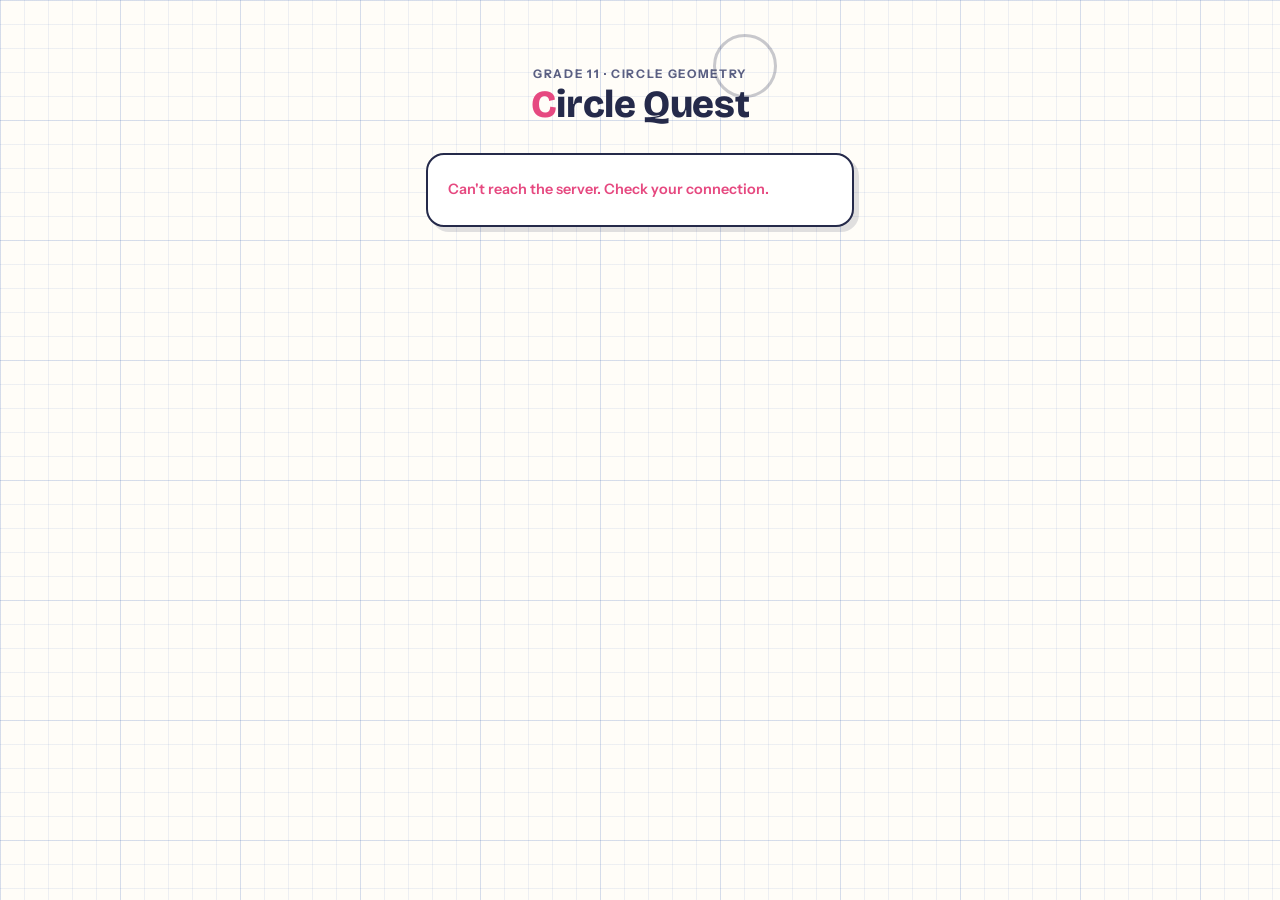
==== index.html @ b1f613fe "Circle Quest — Grade 11 circle-geometry game Static ES-module site (learner game + admin dashboard) " ====
<!DOCTYPE html>
<html lang="en">
<head>
<meta charset="UTF-8">
<meta name="viewport" content="width=device-width, initial-scale=1.0, viewport-fit=cover">
<meta name="theme-color" content="#fffdf8">
<title>Circle Quest · Grade 11 Circle Geometry</title>
<meta name="description" content="Circle Quest — a gamified Grade 11 circle-geometry course. Discover each theorem, then earn XP and badges and climb the leaderboard. English &amp; Afrikaans.">
<meta property="og:title" content="Circle Quest · Grade 11 Circle Geometry">
<meta property="og:description" content="Discover circle-geometry theorems, earn XP and badges, climb the leaderboard.">
<meta property="og:type" content="website">
<link rel="preconnect" href="https://fonts.googleapis.com">
<link rel="preconnect" href="https://fonts.gstatic.com" crossorigin>
<link href="https://fonts.googleapis.com/css2?family=Bricolage+Grotesque:opsz,wght@12..96,500;12..96,700;12..96,800&family=Instrument+Sans:ital,wght@0,400;0,500;0,600;0,700;1,400&display=swap" rel="stylesheet">
<link rel="stylesheet" href="css/styles.css">
</head>
<body>
  <div id="app"><main class="view"><p class="muted center" style="padding:40px">Loading…</p></main></div>
  <script type="module" src="js/app.js"></script>
</body>
</html>
---- css/styles.css ----
/* ============================================================
   Circle Quest — shared styles. Same family as the tan-chord page:
   cream grid paper, Bricolage headings, Instrument Sans body,
   five accents, thick ink borders, hard offset shadows. Phone-first.
   ============================================================ */
:root{
  --ink:#252a4a; --ink-soft:#5a5f82;
  --papier:#fffdf8; --kaart:#ffffff;
  --grid:rgba(86,120,190,.10); --grid2:rgba(86,120,190,.16);
  --s1:#e64980; --s2:#f76707; --s3:#0ea271; --s4:#4263eb; --s5:#9c36b5;
  --accent:#4263eb;
  --radius:18px;
  --shadow:5px 5px 0 rgba(37,42,74,.14);
  --shadow-sm:3px 3px 0 rgba(37,42,74,.16);
}
*{box-sizing:border-box; margin:0; padding:0;}
html{scroll-behavior:smooth;}
@media (prefers-reduced-motion: reduce){ *{transition:none!important; animation:none!important;} }
body{
  font-family:"Instrument Sans",system-ui,-apple-system,"Segoe UI",sans-serif;
  color:var(--ink); background-color:var(--papier);
  background-image:
    linear-gradient(var(--grid2) 1px, transparent 1px),
    linear-gradient(90deg, var(--grid2) 1px, transparent 1px),
    linear-gradient(var(--grid) 1px, transparent 1px),
    linear-gradient(90deg, var(--grid) 1px, transparent 1px);
  background-size:120px 120px,120px 120px,24px 24px,24px 24px;
  line-height:1.5; -webkit-text-size-adjust:100%;
}
h1,h2,h3{font-family:"Bricolage Grotesque","Instrument Sans",sans-serif; line-height:1.08; letter-spacing:-.01em;}
.eyebrow{font-weight:700; letter-spacing:.14em; font-size:.74rem; color:var(--ink-soft); text-transform:uppercase;}
.muted{color:var(--ink-soft);} .small{font-size:.82rem;} .center{text-align:center;}
.err{color:var(--s1); font-weight:600; font-size:.9rem; margin:4px 0;}

#app{min-height:100dvh; display:flex; flex-direction:column;}
.view{width:100%; max-width:720px; margin:0 auto; padding:18px 16px 64px; flex:1;}

/* ---------- buttons & pills ---------- */
.btn{
  cursor:pointer; font:700 .95rem "Instrument Sans",sans-serif;
  border:2px solid var(--ink); border-radius:999px; padding:10px 18px;
  background:#fff; color:var(--ink); transition:transform .1s ease, box-shadow .1s ease;
}
.btn:hover,.btn:focus-visible{transform:translate(-1px,-1px); box-shadow:2px 2px 0 var(--ink); outline:none;}
.btn:active{transform:translate(0,0); box-shadow:none;}
.btn.primary{background:var(--accent); color:#fff; border-color:var(--ink);}
.btn.ghost{background:#fff;}
.btn.big{padding:13px 22px; font-size:1.05rem; width:100%;}
.btn.small{padding:7px 14px; font-size:.85rem;}
.btn:disabled{opacity:.5; cursor:default; transform:none; box-shadow:none;}
.link-btn{background:none; border:none; color:var(--ink-soft); font:600 .9rem "Instrument Sans",sans-serif; cursor:pointer; padding:4px 2px;}
.link-btn:hover{color:var(--ink);}

.pill{border:2px solid var(--ink); border-radius:999px; padding:5px 12px; font-weight:700; font-size:.82rem; background:#fff; white-space:nowrap;}
.pill.xp{background:#fff;}
.pill.rank{background:var(--s4); color:#fff;}
.pill.lang{cursor:pointer;}
.pill.who{background:rgba(37,42,74,.06); border-style:dashed;}
.pill.ghost{cursor:pointer; padding:5px 10px;}
.tag-new{background:var(--s3); color:#fff; border-radius:99px; padding:1px 7px; font-size:.66rem; font-weight:800; margin-left:6px; vertical-align:middle;}
.tag-you{background:var(--ink); color:#fff; border-radius:99px; padding:1px 7px; font-size:.66rem; font-weight:800;}

/* ---------- top bar ---------- */
.topbar{position:sticky; top:0; z-index:40; display:flex; justify-content:space-between; align-items:center;
  gap:8px; padding:10px 14px; background:rgba(255,253,248,.92); backdrop-filter:blur(6px); border-bottom:2px solid var(--ink);}
.tb-left{display:flex; align-items:center;}
.tb-logo{display:inline-flex; align-items:center; gap:8px; background:none; border:none; cursor:pointer;
  font-family:"Bricolage Grotesque",sans-serif; font-weight:800; font-size:1.05rem; color:var(--ink);}
.tb-ring{width:16px; height:16px; border:3px solid var(--ink); border-radius:50%; display:inline-block;}
.tb-right{display:flex; align-items:center; gap:6px; flex-wrap:wrap; justify-content:flex-end;}

/* ---------- cards ---------- */
.card{background:var(--kaart); border:2px solid var(--ink); border-radius:var(--radius); padding:20px; box-shadow:var(--shadow);}
.card-title{font-size:1.3rem; margin-bottom:4px;}

/* ---------- login ---------- */
.login{max-width:460px; margin:0 auto; padding:8px 16px 60px;}
.login-hero{position:relative; text-align:center; padding:34px 0 22px; overflow:hidden;}
.login-hero h1{font-size:2.4rem; font-weight:800;}
.login-hero h1::first-letter{color:var(--s1);}
.login-ring{position:absolute; right:18%; top:8px; width:64px; height:64px; border:3px solid var(--ink); border-radius:50%; opacity:.25;}
.login-card{margin-top:6px;}
.text-input{width:100%; font:500 1rem "Instrument Sans",sans-serif; padding:12px 14px; margin:8px 0;
  border:2px solid var(--ink); border-radius:12px; background:#fff; color:var(--ink);}
.text-input:focus{outline:none; box-shadow:2px 2px 0 var(--accent);}
.name-list{display:flex; flex-direction:column; gap:8px; max-height:46vh; overflow:auto; margin-top:6px;}
.name-btn{text-align:left; cursor:pointer; font:600 1rem "Instrument Sans",sans-serif; padding:12px 14px;
  border:2px solid var(--ink); border-radius:12px; background:#fff; color:var(--ink); transition:.1s;}
.name-btn:hover,.name-btn:focus-visible{transform:translate(-1px,-1px); box-shadow:3px 3px 0 var(--accent); outline:none;}

/* ---------- home / progress map ---------- */
.home-head h1{font-size:2rem; margin:2px 0 12px;}
.home-stats{display:flex; gap:10px; flex-wrap:wrap; align-items:stretch; margin-bottom:22px;}
.hstat{background:#fff; border:2px solid var(--ink); border-radius:14px; padding:10px 16px; box-shadow:var(--shadow-sm); min-width:88px;}
.hstat b{display:block; font-family:"Bricolage Grotesque",sans-serif; font-size:1.5rem; line-height:1;}
.hstat span{font-size:.74rem; color:var(--ink-soft); text-transform:uppercase; letter-spacing:.06em;}

.round-grid{display:grid; grid-template-columns:1fr 1fr; gap:14px;}
@media (max-width:520px){ .round-grid{grid-template-columns:1fr;} }
.round-card{position:relative; background:var(--kaart); border:2px solid var(--ink); border-radius:var(--radius);
  padding:14px; box-shadow:var(--shadow-sm); display:flex; flex-direction:column; min-height:150px;
  border-left:7px solid var(--accent);}
.round-card.locked{opacity:.62; background:repeating-linear-gradient(45deg,#fff,#fff 9px,#faf7ef 9px,#faf7ef 18px);}
.round-card.done{box-shadow:5px 5px 0 var(--accent);}
.rc-top{display:flex; justify-content:space-between; align-items:center;}
.rc-num{font-family:"Bricolage Grotesque",sans-serif; font-weight:800; font-size:1rem; color:#fff;
  background:var(--accent); width:30px; height:30px; border-radius:9px; display:grid; place-items:center;}
.rc-badge{font-size:1.3rem;} .rc-lock{font-size:1rem; opacity:.6;}
.round-card h3{font-size:1.02rem; margin:8px 0 4px;}
.round-card p{font-size:.84rem; color:var(--ink-soft); flex:1;}
.rc-foot{display:flex; align-items:center; justify-content:space-between; gap:8px; margin-top:10px;}
.rc-best{font-size:.78rem; font-weight:700; color:var(--accent);}

/* ---------- rank ladder ---------- */
.rank-card{margin-bottom:22px;}
.rank-head{display:flex; align-items:baseline; gap:10px; margin-bottom:12px;}
.rank-head h3{font-family:"Bricolage Grotesque",sans-serif; font-size:1.25rem;}
.rank-row{display:flex; gap:10px;}
@media (max-width:520px){ .rank-row{flex-direction:column;} }
.rank-tier{flex:1; text-align:center; border:2px solid var(--ink); border-radius:14px; padding:12px 10px; background:#fff;}
.rank-tier .rank-icon{font-size:1.9rem; line-height:1; filter:grayscale(1); opacity:.5;}
.rank-tier .rank-name{font-weight:800; font-size:.92rem; margin:4px 0 6px;}
.rank-tier.earned{background:#fff8e6; border-color:#e0a500; box-shadow:3px 3px 0 #f0c419;}
.rank-tier.earned .rank-icon{filter:none; opacity:1;}
.rank-tier.active{border-color:var(--ink); box-shadow:3px 3px 0 rgba(37,42,74,.14);}
.rank-tier.active .rank-icon{filter:none; opacity:1;}
.rank-tier.locked{opacity:.6; border-style:dashed;}
.rank-bar{height:8px; background:rgba(37,42,74,.10); border:1.5px solid var(--ink); border-radius:99px; overflow:hidden; margin-bottom:4px;}
.rank-bar i{display:block; height:100%; background:var(--s3); border-radius:99px;}
.rank-count{font-size:.72rem; color:var(--ink-soft); font-weight:700;}
.rank-done{font-size:.8rem; font-weight:800; color:#a07500;}
.rank-soon{font-size:.74rem; color:var(--ink-soft); font-style:italic;}

/* rank-up celebration on the results screen */
.rank-pop{margin:10px auto 2px; padding:12px 16px; border-radius:14px; background:#fff8e6; border:2px solid #e0a500;
  font-weight:700; font-size:1rem; line-height:1.3;}
.rank-pop b{font-family:"Bricolage Grotesque",sans-serif; font-size:1.25rem; color:#a07500;}

/* ---------- play ---------- */
.play{display:flex; flex-direction:column; gap:12px;}
.play-top{display:grid; grid-template-columns:auto 1fr auto; align-items:center; gap:10px;}
.play-top .quit{font-size:1.1rem;}
.play-title{font-weight:800; font-size:.95rem; text-align:center;}
.play-count{font-size:.8rem; color:var(--ink-soft); white-space:nowrap;}
.pbar{height:10px; background:rgba(37,42,74,.10); border:2px solid var(--ink); border-radius:99px; overflow:hidden;}
.pbar i{display:block; height:100%; width:0; background:var(--accent); border-radius:99px; transition:width .25s ease;}

.q-host{min-height:60px;}
.q-prompt{font-weight:600; font-size:1.05rem; margin:6px 0 12px;}
.q-hint{font-size:.84rem; color:var(--ink-soft); font-style:italic; margin-bottom:6px;}
.q-diagram{display:flex; justify-content:center; margin:6px 0 14px;}
.q-diagram svg.diag{width:100%; max-width:360px; height:auto;}

/* diagram core (matches the tan-chord page) */
svg.diag .ln{stroke:#2b2f4a; stroke-width:2.2; stroke-linecap:round;}
svg.diag .sirkel{stroke:#2b2f4a; stroke-width:2.4; fill:none;}
svg.diag .al{font:700 13.5px "Instrument Sans",sans-serif; text-anchor:middle; dominant-baseline:middle;
  paint-order:stroke; stroke:#fff; stroke-width:4.5px; stroke-linejoin:round;}
svg.diag .pl{font:700 13px "Instrument Sans",sans-serif; fill:#2b2f4a; text-anchor:middle; dominant-baseline:middle;
  paint-order:stroke; stroke:#fff; stroke-width:4px; stroke-linejoin:round;}
/* tap overlays */
svg.diag .hit{cursor:pointer; pointer-events:all; stroke:transparent; fill:transparent; transition:.12s;}
svg.diag .hit:hover, svg.diag .hit:focus{stroke:var(--accent); stroke-opacity:.5; fill:var(--accent); fill-opacity:.13; outline:none;}
svg.diag .hit.show-correct{stroke:#0ea271; stroke-opacity:.95; fill:#0ea271; fill-opacity:.20;}
svg.diag .hit.show-wrong{stroke:#e64980; stroke-opacity:.95; fill:#e64980; fill-opacity:.18;}
svg.diag .hit.locked{pointer-events:none;}

/* options */
.q-options{display:flex; flex-direction:column; gap:10px;}
.q-options.grid2{display:grid; grid-template-columns:1fr 1fr; gap:10px;}
.q-options.yesno{flex-direction:row; gap:12px;}
.opt{cursor:pointer; font:700 1rem "Instrument Sans",sans-serif; text-align:left; padding:13px 16px;
  border:2px solid var(--ink); border-radius:13px; background:#fff; color:var(--ink); transition:.1s;}
.opt:hover:not(:disabled),.opt:focus-visible:not(:disabled){transform:translate(-1px,-1px); box-shadow:3px 3px 0 var(--accent); outline:none;}
.yesno .opt{flex:1; text-align:center; font-size:1.15rem; padding:18px;}
.opt:disabled{cursor:default;}
.opt.is-correct{background:#e8f8f1; border-color:#0ea271; color:#0a6b4c;}
.opt.is-wrong{background:#fdeef4; border-color:#e64980; color:#9c1f52;}

/* feedback */
.q-feedback{margin-top:14px; border:2px solid var(--ink); border-radius:13px; padding:12px 14px;}
.q-feedback.good{background:#e8f8f1; border-color:#0ea271;}
.q-feedback.bad{background:#fdeef4; border-color:#e64980;}
.fb-head{font-weight:800; font-size:1rem; margin-bottom:4px;}
.fb-ans{font-size:.92rem; margin:2px 0;}
.fb-reason{font-size:.88rem; color:var(--ink-soft);}
.fb-steps{margin-top:8px; border-top:1.5px dashed rgba(37,42,74,.25); padding-top:6px; display:flex; flex-direction:column; gap:3px;}
.fb-step{display:flex; justify-content:space-between; align-items:baseline; gap:10px; font-size:.88rem;}
.fb-step .fb-s{font-weight:600; font-variant-numeric:tabular-nums;}
.fb-step .fb-sr{font-size:.76rem; color:var(--ink-soft); font-style:italic; text-align:right; flex:none; max-width:52%;}

/* ---------- proof builder ---------- */
.proof-slots{display:flex; flex-direction:column; gap:6px; margin:4px 0;}
.proof-slot{display:flex; align-items:stretch; gap:8px;}
.ps-num{flex:none; width:26px; border-radius:8px; background:var(--ink); color:#fff; font-weight:800; font-size:.82rem; display:grid; place-items:center;}
.ps-body{flex:1; border:2px solid var(--ink); border-radius:11px; padding:8px 11px; display:flex; justify-content:space-between; align-items:baseline; gap:10px; min-height:40px;}
.ps-body.filled{background:#fff; cursor:pointer;}
.ps-body.empty{border-style:dashed; color:var(--ink-soft); font-style:italic; font-size:.85rem; align-items:center; background:#fbfbfd;}
.ps-body.ps-ok{background:#e8f8f1; border-color:#0ea271;}
.ps-body.ps-bad{background:#fdeef4; border-color:#e64980;}
.pc-s{font-weight:600; font-size:.9rem;}
.pc-r{font-size:.72rem; color:var(--ink-soft); font-style:italic; text-align:right; flex:none; max-width:46%;}
.proof-seclabel{font-size:.72rem; font-weight:800; text-transform:uppercase; letter-spacing:.06em; color:var(--ink-soft); margin:14px 0 4px;}
.proof-bank{display:flex; flex-direction:column; gap:8px;}
.proof-card{border:2px solid var(--ink); border-radius:11px; padding:9px 11px; background:#fff; box-shadow:2px 2px 0 rgba(37,42,74,.14);
  display:flex; justify-content:space-between; align-items:baseline; gap:10px; cursor:pointer; transition:transform .1s ease, box-shadow .1s ease;}
.proof-card:hover{transform:translate(-1px,-1px); box-shadow:3px 3px 0 var(--accent);}
.proof-card .pc-s{font-weight:700;}
.proof-foot{display:flex; gap:8px; margin-top:14px;}

/* play footer */
.play-foot{position:sticky; bottom:0; background:linear-gradient(transparent, var(--papier) 30%);
  padding-top:10px; display:flex; flex-direction:column; gap:8px;}
.xp-pop{min-height:20px; text-align:center; font-weight:800; font-size:.92rem;}
.xp-pop.good{color:#0a8a5f;} .xp-pop.bad{color:#c52e6c;}

/* replay-of-a-passed-round notice (no XP this time) */
.replay-note{margin:0 0 12px; padding:10px 13px; font-weight:700; font-size:.9rem; text-align:center;
  background:#fff6e9; color:#9a5a05; border:2px solid var(--ink); border-radius:13px; box-shadow:3px 3px 0 rgba(37,42,74,.14);}

/* ---------- results ---------- */
.results{display:flex; justify-content:center; padding-top:8px;}
.result-card{max-width:440px; width:100%; text-align:center;}
.result-emoji{font-size:3rem;}
.big-score{font-family:"Bricolage Grotesque",sans-serif; font-weight:800; font-size:3.6rem; color:var(--accent); line-height:1;}
.result-pills{margin:10px 0;}
.result-msg{margin:12px 0; padding:10px 12px; border-radius:12px; font-weight:700;}
.result-msg.good{background:#e8f8f1; color:#0a6b4c;}
.result-msg.warn{background:#fff6e9; color:#9a5a05;}
.result-msg.note{background:#eef1ff; color:#33409a;}
.badge-pop{margin:8px 0; font-size:1.05rem; font-weight:700;}
.result-actions{display:flex; flex-direction:column; gap:10px; margin-top:14px;}
.result-actions .btn{width:100%;}

/* ---------- leaderboard ---------- */
.lb-head{display:flex; align-items:center; gap:12px; margin-bottom:12px;}
.lb-head h1{font-size:1.6rem;}
.lb-tabs{display:flex; gap:8px; margin-bottom:14px;}
.tab{cursor:pointer; font:700 .9rem "Instrument Sans",sans-serif; padding:8px 16px; border:2px solid var(--ink);
  border-radius:999px; background:#fff; color:var(--ink);}
.tab.active{background:var(--ink); color:#fff;}
.lb-list{display:flex; flex-direction:column; gap:8px;}
.lb-row{display:grid; grid-template-columns:44px 1fr auto; align-items:center; gap:10px;
  background:#fff; border:2px solid var(--ink); border-radius:13px; padding:11px 14px; box-shadow:var(--shadow-sm);}
.lb-row.me{background:#eef2ff; border-color:var(--s4); box-shadow:3px 3px 0 var(--s4);}
.lb-rank{font-family:"Bricolage Grotesque",sans-serif; font-weight:800; font-size:1.15rem; text-align:center;}
.lb-name{font-weight:700;}
.lb-xp{font-weight:800; color:var(--accent);}
.lb-sep{text-align:center; color:var(--ink-soft); letter-spacing:.3em;}

/* ============================================================
   DISCOVERY ROUNDS — interactive diagrams, fill-in blanks, cutscene
   ============================================================ */

/* round-card markers for learning rounds */
.round-card.learn{border-left-style:dashed;}
.rc-kind{font-size:.7rem; font-weight:800; text-transform:uppercase; letter-spacing:.05em; color:var(--accent); margin-top:6px;}

/* ---------- interactive drag diagram ---------- */
.iv-wrap{display:flex; flex-direction:column; gap:10px; align-items:center; touch-action:none;}
.iv-box{width:100%;}
svg.diag.iv{width:100%; max-width:360px; height:auto; touch-action:none; display:block; margin:0 auto;}
.iv-seg{stroke:#2b2f4a; stroke-width:2.4; stroke-linecap:round; fill:none;}
.iv-seg.faint{stroke:rgba(43,47,74,.30); stroke-dasharray:2 5;}
.iv-seg.accent{stroke:var(--accent); stroke-width:3;}
.iv-seg.thick{stroke-width:5;}
.iv-halo{fill:var(--accent); opacity:.15;}
.iv-grip{fill:#fff; stroke:var(--accent); stroke-width:3; cursor:grab;}
.iv-wrap.grabbing .iv-grip{cursor:grabbing;}
.iv-readout{display:flex; flex-direction:column; gap:6px; width:100%; max-width:360px;}
.iv-row{display:flex; justify-content:space-between; align-items:center; gap:8px; padding:7px 13px;
  border:2px solid var(--ink); border-radius:11px; background:#fff;}
.iv-row.hot{background:#e8f8f1; border-color:#0ea271; box-shadow:2px 2px 0 rgba(14,162,113,.25);}
.iv-k{color:var(--ink-soft); font-weight:600; font-size:.84rem;}
.iv-v{font-family:"Bricolage Grotesque",sans-serif; font-weight:800; font-size:1.05rem; font-variant-numeric:tabular-nums;}

/* ---------- discovery screen / panels ---------- */
.discover-host{min-height:60px;}
.dp .play-foot{position:static; background:none; padding-top:10px;}
.dp-body{margin-top:10px;}
.dp-instruction{background:#eef2ff; border:2px solid var(--ink); border-radius:12px; padding:11px 14px; font-weight:600; margin:6px 0;}
.btn.waiting{opacity:.45;}

/* fill-in-the-blank sentence */
.dp-sentence{font-size:1.12rem; line-height:2.1; font-weight:600; text-align:center; margin:6px 0 14px;}
.dp-slot{display:inline-flex; align-items:center; justify-content:center; min-width:48px; vertical-align:middle;
  border:2px dashed var(--ink); border-radius:9px; padding:3px 12px; margin:0 3px; background:#fff;
  font:800 1rem "Instrument Sans",sans-serif; color:var(--accent); cursor:pointer;}
.dp-slot.empty{color:var(--ink-soft);}
.dp-slot.active{border-style:solid; box-shadow:2px 2px 0 var(--accent);}
.dp-slot.wrong{border-color:var(--s1); color:var(--s1); animation:dpShake .3s;}
.dp-slot.done{border-style:solid; border-color:#0ea271; color:#0a6b4c; background:#e8f8f1; cursor:default;}
@keyframes dpShake{0%,100%{transform:translateX(0)}25%{transform:translateX(-3px)}75%{transform:translateX(3px)}}

.dp-input{min-height:58px; margin:8px 0 4px;}
.dp-input-hint{text-align:center; color:var(--ink-soft); font-style:italic; font-size:.86rem; padding:14px 0;}

/* word bank */
.wordbank{display:flex; flex-wrap:wrap; gap:8px; justify-content:center;}
.wordchip{font:700 .95rem "Instrument Sans",sans-serif; border:2px solid var(--ink); border-radius:999px;
  padding:9px 16px; background:#fff; color:var(--ink); cursor:pointer; transition:.1s;}
.wordchip:hover{transform:translate(-1px,-1px); box-shadow:2px 2px 0 var(--ink);}
.wordchip.picked{background:var(--accent); color:#fff;}
/* reason chips are longer phrases — stack them for readability */
.wordbank.reasons{flex-direction:column; align-items:stretch; max-width:340px; margin:0 auto;}
.wordbank.reasons .wordchip{text-align:center; font-size:.9rem; font-style:italic;}

/* number pad */
.numpad{max-width:236px; margin:4px auto;}
.numpad-disp{border:2px solid var(--ink); border-radius:10px; padding:6px; text-align:center; background:#fff;
  font-family:"Bricolage Grotesque",sans-serif; font-weight:800; font-size:1.7rem; margin-bottom:8px; min-height:46px;}
.numpad-grid{display:grid; grid-template-columns:repeat(3,1fr); gap:8px;}
.numkey{font:800 1.2rem "Instrument Sans",sans-serif; border:2px solid var(--ink); border-radius:10px; padding:12px;
  background:#fff; color:var(--ink); cursor:pointer;}
.numkey:hover{transform:translate(-1px,-1px); box-shadow:2px 2px 0 var(--ink);}
.numkey.ok{background:var(--s3); color:#fff;} .numkey.del{color:var(--ink-soft);}

/* a row of mini case-diagrams (e.g. the two reasons side by side) */
.dp-diagrams{display:flex; gap:10px; flex-wrap:wrap; justify-content:center; margin:6px 0 10px;}
.dp-mini{flex:1 1 150px; max-width:210px; border:2px solid var(--ink); border-radius:13px; padding:8px 8px 10px; background:#fff; box-shadow:var(--shadow-sm);}
.dp-mini svg.diag{width:100%; max-width:100%; height:auto;}
.dp-mini-cap{font-size:.76rem; text-align:center; margin-top:2px; color:var(--ink-soft); line-height:1.3;}
.dp-mini-cap b{color:var(--ink);}

/* hint + feedback + the formal note shown after a correct discovery */
.dp-hint{background:#fff6e9; border:2px solid #e0a500; border-radius:12px; padding:10px 13px; margin:8px 0; font-size:.93rem;}
.dp-hint-tag{font-weight:800;}
.dp-feedback{margin:8px 0; padding:9px 13px; border-radius:11px; font-weight:700; border:2px solid var(--ink);}
.dp-feedback.good{background:#e8f8f1; border-color:#0ea271; color:#0a6b4c;}
.dp-feedback.bad{background:#fdeef4; border-color:#e64980; color:#9c1f52;}
.dp-note{margin:12px 0 4px; padding:12px 15px; border:2px solid var(--ink); border-radius:13px; background:#fbfaf5; box-shadow:var(--shadow-sm);}
.dp-reason{margin-bottom:6px;}
.dp-reason-tag{font-size:.68rem; text-transform:uppercase; letter-spacing:.08em; color:var(--ink-soft); font-weight:800; margin-right:4px;}
.dp-note-body{font-size:.95rem; line-height:1.55;}

/* ---------- cutscene ---------- */
.cs-stage{display:flex; justify-content:center; margin:10px 0; cursor:pointer; user-select:none;}
svg.cs-svg{width:100%; max-width:380px; height:auto;}
.cs-caption{min-height:64px; text-align:center; font-size:1.06rem; line-height:1.5; padding:8px 6px 2px; font-weight:500;}
.cs-caption b{color:var(--accent); font-weight:800;}
.cs-circle{fill:none; stroke:#2b2f4a; stroke-width:2.6;}
.cs-part{stroke:#2b2f4a; stroke-width:2.6; stroke-linecap:round; fill:none;}
.cs-ln{stroke:#2b2f4a; stroke-width:2.4; stroke-linecap:round;}
.cs-hi{stroke:var(--accent); stroke-width:5.5; fill:none; stroke-linecap:round;}
.cs-fill{fill:color-mix(in srgb, var(--accent) 18%, transparent); stroke:none;}
.cs-dot{fill:#2b2f4a;}
.cs-tag{font:800 13px "Bricolage Grotesque",sans-serif; fill:var(--accent); text-anchor:middle;
  paint-order:stroke; stroke:#fff; stroke-width:4; stroke-linejoin:round;}
@keyframes csFade{from{opacity:0} to{opacity:1}}
@keyframes csPop{from{opacity:0; transform:scale(.3)} to{opacity:1; transform:scale(1)}}
@keyframes csDraw{to{stroke-dashoffset:0}}
.cs-frag.anim-fade>*{animation:csFade .45s ease both;}
.cs-frag.anim-pop>*{animation:csPop .45s cubic-bezier(.2,1.5,.4,1) both; transform-box:fill-box; transform-origin:center;}
.cs-frag.anim-draw>:not(.cs-draw){animation:csFade .5s ease both;}
.cs-draw{stroke-dasharray:1; stroke-dashoffset:1; animation:csDraw .75s ease forwards;}
/* subtend cutscene: arms growing up to P, the angle, and the chord highlight */
.cs-arm{stroke:var(--accent); stroke-width:2.8; stroke-linecap:round; fill:none;}
.cs-ang{stroke:var(--accent); stroke-width:2.8; fill:none;}
.cs-armb{stroke:#4263eb; stroke-width:2.6; stroke-linecap:round; fill:none;}
.cs-angb{stroke:#4263eb; stroke-width:2.8; fill:none;}
.cs-hl{stroke:var(--accent); stroke-width:5; stroke-linecap:round; opacity:.85; fill:none;}
.cs-arm-faint{stroke:var(--accent); stroke-width:2.2; stroke-linecap:round; fill:none; opacity:.4;}
.cs-ang-faint{stroke:var(--accent); stroke-width:2.2; fill:none; opacity:.55;}
.cs-anglab{font:800 13px "Bricolage Grotesque",sans-serif; fill:var(--accent); text-anchor:middle; dominant-baseline:middle;
  paint-order:stroke; stroke:#fff; stroke-width:4; stroke-linejoin:round;}
/* bowtie highlight: bold crossing lines + pulsing equal-angle arcs */
.cs-bow{stroke:var(--accent); stroke-width:4.5; stroke-linecap:round; fill:none; opacity:.5;}
@keyframes csEqPulse{0%,100%{stroke-width:3; opacity:.85} 50%{stroke-width:6; opacity:1}}
.cs-eq{stroke:#e64980; stroke-width:3; fill:none; animation:csEqPulse 1s ease-in-out infinite !important;}
.cs-eqlab{font:800 14px "Bricolage Grotesque",sans-serif; fill:#e64980; text-anchor:middle; dominant-baseline:middle;
  paint-order:stroke; stroke:#fff; stroke-width:4; stroke-linejoin:round;}

/* ---------- toast ---------- */
#toast{position:fixed; left:50%; bottom:24px; transform:translateX(-50%); z-index:100; display:flex; flex-direction:column; gap:8px; align-items:center;}
.toast-item{background:var(--ink); color:#fff; padding:10px 18px; border-radius:999px; font-weight:700; font-size:.9rem;
  opacity:0; transform:translateY(10px); transition:.3s;}
.toast-item.show{opacity:1; transform:translateY(0);}
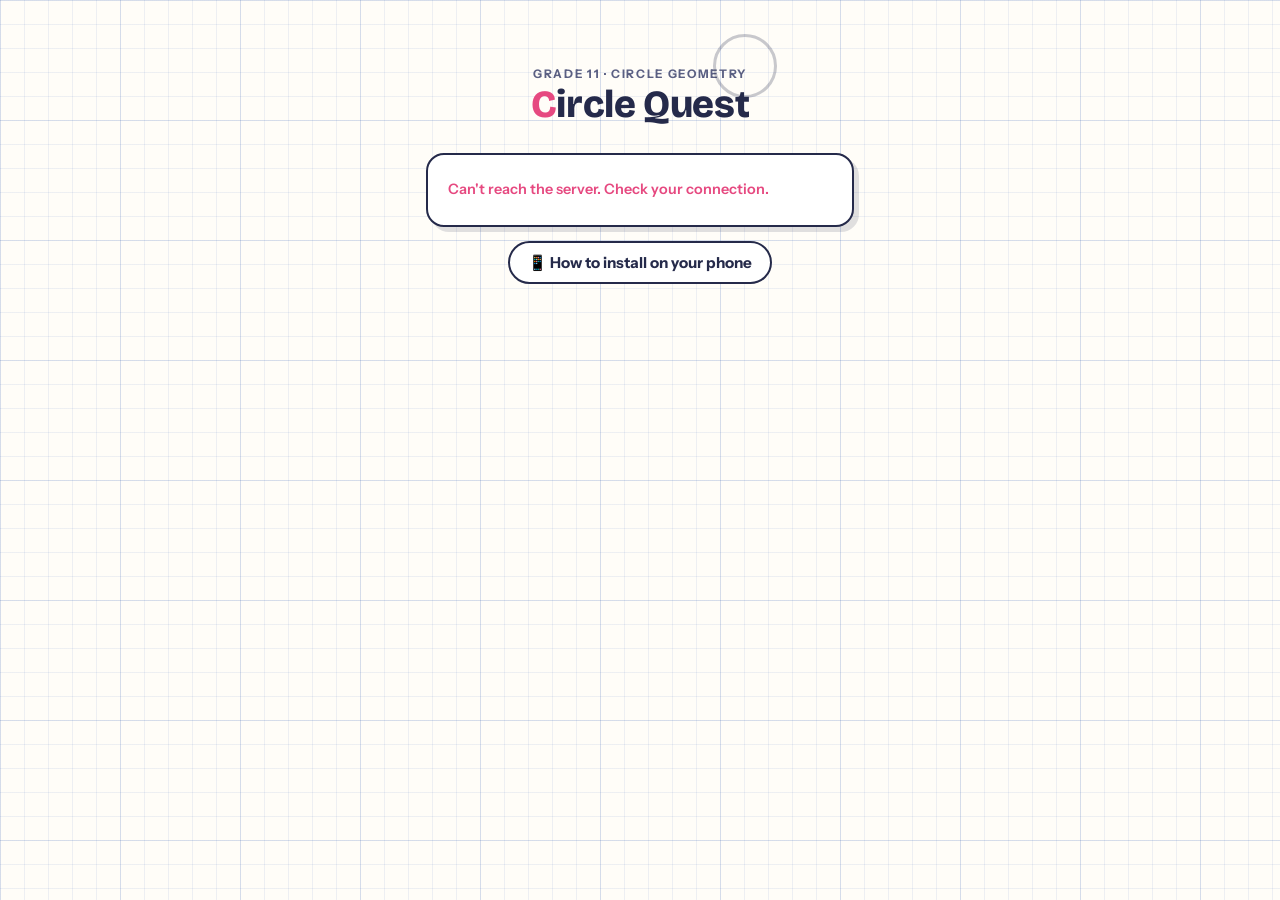
==== commit fa3f9592: "Roster split: Gr11 and Gr12 on separate boards (phase21) Matrics play on their own link (?class=gr12" ====
--- a/index.html
+++ b/index.html
@@ -4,11 +4,23 @@
 <meta charset="UTF-8">
 <meta name="viewport" content="width=device-width, initial-scale=1.0, viewport-fit=cover">
 <meta name="theme-color" content="#fffdf8">
-<title>Circle Quest · Grade 11 Circle Geometry</title>
-<meta name="description" content="Circle Quest — a gamified Grade 11 circle-geometry course. Discover each theorem, then earn XP and badges and climb the leaderboard. English &amp; Afrikaans.">
-<meta property="og:title" content="Circle Quest · Grade 11 Circle Geometry">
+<title>Circle Quest · Circle Geometry</title>
+<meta name="description" content="Circle Quest — a gamified circle-geometry course. Discover each theorem, then earn XP and badges and climb the leaderboard. English &amp; Afrikaans.">
+<meta property="og:title" content="Circle Quest · Circle Geometry">
 <meta property="og:description" content="Discover circle-geometry theorems, earn XP and badges, climb the leaderboard.">
 <meta property="og:type" content="website">
+
+<!-- PWA: lets phones install Circle Quest to the home screen -->
+<link rel="manifest" href="manifest.json">
+<link rel="icon" type="image/png" href="icon-192.png">
+
+<!-- iPhone / iPad (Safari) home-screen support -->
+<link rel="apple-touch-icon" href="apple-touch-icon.png">
+<meta name="apple-mobile-web-app-capable" content="yes">
+<meta name="mobile-web-app-capable" content="yes">
+<meta name="apple-mobile-web-app-status-bar-style" content="default">
+<meta name="apple-mobile-web-app-title" content="Circle Quest">
+
 <link rel="preconnect" href="https://fonts.googleapis.com">
 <link rel="preconnect" href="https://fonts.gstatic.com" crossorigin>
 <link href="https://fonts.googleapis.com/css2?family=Bricolage+Grotesque:opsz,wght@12..96,500;12..96,700;12..96,800&family=Instrument+Sans:ital,wght@0,400;0,500;0,600;0,700;1,400&display=swap" rel="stylesheet">
--- a/css/styles.css
+++ b/css/styles.css
@@ -89,7 +89,18 @@
 .name-btn:hover,.name-btn:focus-visible{transform:translate(-1px,-1px); box-shadow:3px 3px 0 var(--accent); outline:none;}
 
 /* ---------- home / progress map ---------- */
+.home-head{position:relative;}   /* anchor for Pi the mascot */
 .home-head h1{font-size:2rem; margin:2px 0 12px;}
+
+/* Pi the mascot (js/pi.js) — sprite-strip button; JS drives width/height/
+   background per animation frame. Sits in the head's open bottom-right
+   corner (the gap beside the stat cards), behind nothing clickable. */
+.pi-mascot{border:0; padding:0; background-color:transparent; background-repeat:no-repeat;
+  cursor:pointer; -webkit-tap-highlight-color:transparent;}
+.pi-mascot:focus-visible{outline:2px dashed var(--ink); outline-offset:4px; border-radius:8px;}
+.pi-home{position:absolute; right:4px; bottom:-6px; z-index:1;}
+.pi-cameo{display:block; margin:6px auto 0;}
+@media (prefers-reduced-motion: reduce){ .pi-mascot{display:none;} }
 .home-stats{display:flex; gap:10px; flex-wrap:wrap; align-items:stretch; margin-bottom:22px;}
 .hstat{background:#fff; border:2px solid var(--ink); border-radius:14px; padding:10px 16px; box-shadow:var(--shadow-sm); min-width:88px;}
 .hstat b{display:block; font-family:"Bricolage Grotesque",sans-serif; font-size:1.5rem; line-height:1;}
@@ -110,6 +121,19 @@
 .round-card p{font-size:.84rem; color:var(--ink-soft); flex:1;}
 .rc-foot{display:flex; align-items:center; justify-content:space-between; gap:8px; margin-top:10px;}
 .rc-best{font-size:.78rem; font-weight:700; color:var(--accent);}
+.round-card.current{box-shadow:0 0 0 3px var(--accent), var(--shadow-sm);}
+.rc-next-tag{font-family:"Bricolage Grotesque",sans-serif; font-weight:800; font-size:.62rem; letter-spacing:.05em;
+  text-transform:uppercase; color:#fff; background:var(--accent); padding:3px 8px; border-radius:999px;}
+.more-rounds{margin:16px 0 0; text-align:center;}
+
+/* ---------- "Continue your quest" card (top of home) ---------- */
+.continue-card{display:flex; align-items:center; gap:14px; margin-bottom:18px; padding:14px 18px;
+  border-left:7px solid var(--accent); box-shadow:var(--shadow);}
+.continue-card .cont-body{flex:1; min-width:0;}
+.continue-card .cont-body .eyebrow{display:block;}
+.continue-card .cont-body h3{font-family:"Bricolage Grotesque",sans-serif; font-size:1.15rem; margin-top:2px;}
+.continue-card .cont-progress{display:block; margin-top:3px; font-size:.78rem; font-weight:700; color:var(--ink-soft);}
+.continue-card .cont-foot{margin-left:auto; flex:none;}
 
 /* ---------- rank ladder ---------- */
 .rank-card{margin-bottom:22px;}
@@ -142,6 +166,13 @@
 .play-top .quit{font-size:1.1rem;}
 .play-title{font-weight:800; font-size:.95rem; text-align:center;}
 .play-count{font-size:.8rem; color:var(--ink-soft); white-space:nowrap;}
+/* Investigation Station only: the panel counter stacks over the running XP
+   tick, so the header keeps its three-column grid and gains no fourth cell.
+   .bump is the 1.1s "+10 XP" flash before it settles to the total. */
+.investigate .play-count{display:flex; flex-direction:column; align-items:flex-end; gap:1px; line-height:1.15;}
+.pc-xp{font-size:.72rem; font-weight:800; color:var(--ink-soft);}
+.pc-xp.bump{color:#0a8a5f; font-size:.86rem;}
+@media (prefers-reduced-motion:no-preference){ .pc-xp{transition:font-size .18s ease, color .18s ease;} }
 .pbar{height:10px; background:rgba(37,42,74,.10); border:2px solid var(--ink); border-radius:99px; overflow:hidden;}
 .pbar i{display:block; height:100%; width:0; background:var(--accent); border-radius:99px; transition:width .25s ease;}
 
@@ -153,11 +184,20 @@
 
 /* diagram core (matches the tan-chord page) */
 svg.diag .ln{stroke:#2b2f4a; stroke-width:2.2; stroke-linecap:round;}
+svg.diag .mk{stroke:#2b2f4a; stroke-width:2; stroke-linecap:round; stroke-linejoin:round; fill:none;}
 svg.diag .sirkel{stroke:#2b2f4a; stroke-width:2.4; fill:none;}
 svg.diag .al{font:700 13.5px "Instrument Sans",sans-serif; text-anchor:middle; dominant-baseline:middle;
   paint-order:stroke; stroke:#fff; stroke-width:4.5px; stroke-linejoin:round;}
 svg.diag .pl{font:700 13px "Instrument Sans",sans-serif; fill:#2b2f4a; text-anchor:middle; dominant-baseline:middle;
   paint-order:stroke; stroke:#fff; stroke-width:4px; stroke-linejoin:round;}
+/* value key beside the circle (engine d.key, 2026-08-12) — the wedge keeps
+   its short name, the long value lives out here. No text-anchor set: the
+   engine sets it per corner (end for right-hand keys, start for left). */
+svg.diag .ky{font:700 12.5px "Instrument Sans",sans-serif; dominant-baseline:middle;
+  paint-order:stroke; stroke:#fff; stroke-width:4px; stroke-linejoin:round;}
+/* hint pulse — softly shades the angle a hint is about (added on hint open) */
+svg.diag .q-hl{fill-opacity:.22; pointer-events:none; animation:qHlPulse 1.1s ease-in-out infinite alternate;}
+@keyframes qHlPulse{from{fill-opacity:.08} to{fill-opacity:.34}}
 /* tap overlays */
 svg.diag .hit{cursor:pointer; pointer-events:all; stroke:transparent; fill:transparent; transition:.12s;}
 svg.diag .hit:hover, svg.diag .hit:focus{stroke:var(--accent); stroke-opacity:.5; fill:var(--accent); fill-opacity:.13; outline:none;}
@@ -177,11 +217,35 @@
 .opt.is-correct{background:#e8f8f1; border-color:#0ea271; color:#0a6b4c;}
 .opt.is-wrong{background:#fdeef4; border-color:#e64980; color:#9c1f52;}
 
+/* ---------- typed-angle questions (Daily riders) ---------- */
+.q-numrow{display:flex; align-items:center; gap:12px; flex-wrap:wrap; margin:2px 0 4px;}
+.q-numlabel{font-weight:700; font-size:1rem;}
+.q-numbox{display:inline-flex; align-items:center; gap:2px; border:2px solid var(--ink); border-radius:13px;
+  background:#fff; padding:6px 12px; transition:.12s;}
+.q-numbox:focus-within{box-shadow:3px 3px 0 var(--accent);}
+.q-num{width:3.4em; border:none; outline:none; background:transparent; font:800 1.5rem "Instrument Sans",sans-serif;
+  color:var(--ink); text-align:center; font-variant-numeric:tabular-nums; -moz-appearance:textfield;}
+.q-num::-webkit-outer-spin-button,.q-num::-webkit-inner-spin-button{-webkit-appearance:none; margin:0;}
+.q-deg{font:800 1.5rem "Instrument Sans",sans-serif; color:var(--ink-soft);}
+.q-num.right{color:#0a6b4c;} .q-num.wrong{color:#9c1f52;}
+.q-numbox:has(.q-num.right){border-color:#0ea271; background:#e8f8f1;}
+.q-numbox:has(.q-num.wrong){border-color:#e64980; background:#fdeef4;}
+.q-reasonlead{font-weight:700; font-size:.95rem; margin:12px 0 8px; color:var(--ink);}
+.opt.reason-opt{padding:11px 14px; font-size:.95rem;}
+.opt.reason-opt.chosen{border-color:var(--accent); box-shadow:3px 3px 0 var(--accent); background:#fff;}
+.q-submit{margin-top:14px;}
+.fb-parts{display:flex; gap:8px; margin:2px 0 6px; flex-wrap:wrap;}
+.fb-part{font-weight:800; font-size:.82rem; padding:3px 10px; border-radius:20px;}
+.fb-part.ok{background:#d5f2e6; color:#0a6b4c;}
+.fb-part.no{background:#fbdbe8; color:#9c1f52;}
+
 /* feedback */
 .q-feedback{margin-top:14px; border:2px solid var(--ink); border-radius:13px; padding:12px 14px;}
 .q-feedback.good{background:#e8f8f1; border-color:#0ea271;}
 .q-feedback.bad{background:#fdeef4; border-color:#e64980;}
 .fb-head{font-weight:800; font-size:1rem; margin-bottom:4px;}
+.fb-nudge{font-size:.9rem; font-weight:600; margin:4px 0 8px; padding:8px 10px; border-radius:10px;
+  background:#fff; border:1.5px dashed #e64980; color:var(--ink);}
 .fb-ans{font-size:.92rem; margin:2px 0;}
 .fb-reason{font-size:.88rem; color:var(--ink-soft);}
 .fb-steps{margin-top:8px; border-top:1.5px dashed rgba(37,42,74,.25); padding-top:6px; display:flex; flex-direction:column; gap:3px;}
@@ -189,24 +253,39 @@
 .fb-step .fb-s{font-weight:600; font-variant-numeric:tabular-nums;}
 .fb-step .fb-sr{font-size:.76rem; color:var(--ink-soft); font-style:italic; text-align:right; flex:none; max-width:52%;}
 
-/* ---------- proof builder ---------- */
-.proof-slots{display:flex; flex-direction:column; gap:6px; margin:4px 0;}
-.proof-slot{display:flex; align-items:stretch; gap:8px;}
-.ps-num{flex:none; width:26px; border-radius:8px; background:var(--ink); color:#fff; font-weight:800; font-size:.82rem; display:grid; place-items:center;}
-.ps-body{flex:1; border:2px solid var(--ink); border-radius:11px; padding:8px 11px; display:flex; justify-content:space-between; align-items:baseline; gap:10px; min-height:40px;}
-.ps-body.filled{background:#fff; cursor:pointer;}
-.ps-body.empty{border-style:dashed; color:var(--ink-soft); font-style:italic; font-size:.85rem; align-items:center; background:#fbfbfd;}
-.ps-body.ps-ok{background:#e8f8f1; border-color:#0ea271;}
-.ps-body.ps-bad{background:#fdeef4; border-color:#e64980;}
-.pc-s{font-weight:600; font-size:.9rem;}
-.pc-r{font-size:.72rem; color:var(--ink-soft); font-style:italic; text-align:right; flex:none; max-width:46%;}
-.proof-seclabel{font-size:.72rem; font-weight:800; text-transform:uppercase; letter-spacing:.06em; color:var(--ink-soft); margin:14px 0 4px;}
-.proof-bank{display:flex; flex-direction:column; gap:8px;}
-.proof-card{border:2px solid var(--ink); border-radius:11px; padding:9px 11px; background:#fff; box-shadow:2px 2px 0 rgba(37,42,74,.14);
-  display:flex; justify-content:space-between; align-items:baseline; gap:10px; cursor:pointer; transition:transform .1s ease, box-shadow .1s ease;}
-.proof-card:hover{transform:translate(-1px,-1px); box-shadow:3px 3px 0 var(--accent);}
-.proof-card .pc-s{font-weight:700;}
-.proof-foot{display:flex; gap:8px; margin-top:14px;}
+/* ---------- Boost mode (struggling-learner support) ---------- */
+.boost-banner{display:flex; gap:12px; align-items:center; padding:12px 14px; margin-bottom:10px;
+  background:linear-gradient(120deg,#fff8e6,#fff); border-color:#f7b32b;}
+.boost-banner .boost-icon{font-size:1.7rem; line-height:1;}
+.boost-banner b{font-size:.95rem;}
+.boost-banner p{margin:2px 0 0; font-size:.85rem; color:var(--ink-soft);}
+.q-second{margin:10px 0 0; padding:9px 12px; border-radius:11px; font-size:.9rem; font-weight:600;
+  background:#fff8e6; border:1.5px dashed #f7b32b; color:var(--ink);}
+.guide-card{padding:0; margin-bottom:10px; overflow:hidden;}
+.guide-card summary{cursor:pointer; list-style:none; padding:11px 14px; font-weight:700; font-size:.9rem;}
+.guide-card summary::-webkit-details-marker{display:none;}
+.guide-card summary:hover{background:#faf7ef;}
+.guide-card[open] summary{border-bottom:1.5px dashed rgba(37,42,74,.25);}
+.gd-body{padding:10px 14px 12px;}
+.gd-row{display:flex; flex-direction:column; gap:2px; padding:8px 10px; border:1.5px solid var(--ink);
+  border-radius:11px; margin-bottom:8px; background:#fff; font-size:.88rem;}
+.gd-cell.gd-given{color:#0ea271;}
+.gd-cell.gd-reason i{color:var(--ink-soft);}
+.gd-tip{margin:4px 0 0; font-size:.85rem; font-weight:700;}
+.result-msg.encourage{background:#fff8e6; border:1.5px dashed #f7b32b; color:var(--ink);
+  font-size:.9rem; line-height:1.55;}
+.result-msg.comeback{background:#e8f8f1; border:1.5px solid #0ea271; font-weight:600;}
+.pill.comeback{background:#e8f8f1; border-color:#0ea271;}
+.opt.burned{opacity:.45; text-decoration:line-through;}
+
+/* Boost-mode announcement popup (shell reuses the install-overlay look) */
+.news-modal{border-color:#f7b32b;}
+.news-modal .news-intro{margin:2px 0 10px;}
+.news-list{display:flex; flex-direction:column; gap:8px; text-align:left; margin:0 0 12px;}
+.news-item{display:flex; gap:10px; align-items:flex-start; background:#fff8e6; border:1.5px solid var(--ink);
+  border-radius:11px; padding:9px 11px; font-size:.9rem; line-height:1.45;}
+.news-item .news-ico{flex:none; font-size:1.15rem; line-height:1.3;}
+.news-outro{font-weight:800; margin:0 0 4px;}
 
 /* play footer */
 .play-foot{position:sticky; bottom:0; background:linear-gradient(transparent, var(--papier) 30%);
@@ -240,10 +319,11 @@
   border-radius:999px; background:#fff; color:var(--ink);}
 .tab.active{background:var(--ink); color:#fff;}
 .lb-list{display:flex; flex-direction:column; gap:8px;}
-.lb-row{display:grid; grid-template-columns:44px 1fr auto; align-items:center; gap:10px;
+.lb-row{display:grid; grid-template-columns:44px 28px 1fr auto; align-items:center; gap:10px;
   background:#fff; border:2px solid var(--ink); border-radius:13px; padding:11px 14px; box-shadow:var(--shadow-sm);}
 .lb-row.me{background:#eef2ff; border-color:var(--s4); box-shadow:3px 3px 0 var(--s4);}
 .lb-rank{font-family:"Bricolage Grotesque",sans-serif; font-weight:800; font-size:1.15rem; text-align:center;}
+.lb-avatar{font-size:1.3rem; line-height:1; text-align:center;}
 .lb-name{font-weight:700;}
 .lb-xp{font-weight:800; color:var(--accent);}
 .lb-sep{text-align:center; color:var(--ink-soft); letter-spacing:.3em;}
@@ -274,6 +354,22 @@
 .iv-k{color:var(--ink-soft); font-weight:600; font-size:.84rem;}
 .iv-v{font-family:"Bricolage Grotesque",sans-serif; font-weight:800; font-size:1.05rem; font-variant-numeric:tabular-nums;}
 
+/* ---------- Dynamic Geometry engine additions (2026-08-14, session 1) ----------
+   All additive, opt-in — see the header note in js/interactive.js. */
+.iv-row.big{padding:9px 15px;}
+.iv-row.big .iv-v{font-size:1.35rem;}
+.iv-row.pulse{animation:iv-row-flash .6s ease-out;}
+@keyframes iv-row-flash{0%{box-shadow:0 0 0 5px rgba(255,193,7,.55);}100%{box-shadow:0 0 0 0 rgba(255,193,7,0);}}
+.iv-mark.flash{animation:iv-mark-pulse .9s ease-in-out infinite;}
+@keyframes iv-mark-pulse{0%,100%{opacity:1;}50%{opacity:.18;}}
+.iv-glide{display:flex; align-items:center; gap:10px; width:100%; max-width:360px;}
+.iv-glide-btn{flex:0 0 auto; width:38px; height:38px; border-radius:50%; border:2px solid var(--ink);
+  background:var(--accent); color:#fff; font-size:1rem; line-height:1; cursor:pointer;
+  display:flex; align-items:center; justify-content:center; box-shadow:2px 2px 0 var(--ink);}
+.iv-glide-btn:active{transform:translate(1px,1px); box-shadow:1px 1px 0 var(--ink);}
+.iv-glide-btn.playing{background:#e03131;}
+.iv-glide-slider{flex:1 1 auto; accent-color:var(--accent);}
+
 /* ---------- discovery screen / panels ---------- */
 .discover-host{min-height:60px;}
 .dp .play-foot{position:static; background:none; padding-top:10px;}
@@ -322,12 +418,98 @@
 .dp-mini-cap{font-size:.76rem; text-align:center; margin-top:2px; color:var(--ink-soft); line-height:1.3;}
 .dp-mini-cap b{color:var(--ink);}
 
+/* a worked solution rendered statement-by-reason (investigate.js `solution`).
+   Station 4 asks the learner to find a missing line, a wrong reason and a step
+   that does nothing — so the lines have to be ON the screen to be found. */
+.dp-solution{margin:10px 0; border:2px solid var(--ink); border-radius:13px; background:#fff; overflow:hidden; box-shadow:var(--shadow-sm);}
+.dp-solution-cap{font-weight:800; font-size:.86rem; padding:7px 11px 6px; background:#eafaf3; border-bottom:2px solid var(--ink);}
+.dp-solution-lines{padding:8px 4px;}
+.dp-sol-line{display:grid; grid-template-columns:auto 1fr auto; align-items:baseline; gap:4px 8px; padding:5px 9px; font-size:.95rem;}
+.dp-sol-step{font-weight:800; font-size:.76rem; color:var(--ink-soft); white-space:nowrap;}
+.dp-sol-st{font-weight:700; font-variant-numeric:tabular-nums;}
+.dp-sol-rs{font-size:.82rem; color:var(--ink-soft); text-align:right; white-space:nowrap;}
+/* the gap: a rule the eye lands on, and a ( ? ) where its reason belongs */
+.dp-sol-line.blank .dp-sol-st{border-bottom:2.5px dashed #e0a500; min-height:1.15em;}
+.dp-sol-line.blank,
+.dp-sol-line.blank-rs{background:#fff8e6;}
+.dp-sol-line.blank .dp-sol-rs,
+.dp-sol-line.blank-rs .dp-sol-rs{color:#8a5a00; font-weight:800;}
+/* the gap is in the REASON column: an empty bracket with a rule inside it */
+.dp-sol-line.blank-rs .dp-sol-rs{border-bottom:2.5px dashed #e0a500; letter-spacing:.14em;}
+.dp-sol-line.bad .dp-sol-rs{color:#9c1f52;}
+.dp-solution-foot{font-size:.78rem; color:var(--ink-soft); padding:7px 11px; background:#faf8f3; border-top:1px solid rgba(0,0,0,.1); line-height:1.35;}
+/* narrow screens: let the reason drop under its statement rather than squeeze */
+@media (max-width:430px){
+  .dp-sol-line{grid-template-columns:auto 1fr; }
+  .dp-sol-rs{grid-column:1 / -1; text-align:left; white-space:normal;}
+}
+
+/* the readings the learner records by dragging (investigate.js `record` /
+   `showRecord`). Fills in live on the explore panel, then rides along as
+   read-only given material on the panels that talk about "your table". */
+.dp-readings{margin:10px 0; border:2px solid var(--ink); border-radius:13px; background:#fff; overflow:hidden; box-shadow:var(--shadow-sm);}
+.dp-readings-cap{font-weight:800; font-size:.86rem; padding:7px 11px 6px; background:#f4f1ff; border-bottom:2px solid var(--ink);}
+.dp-readings-t{width:100%; border-collapse:collapse; font-size:.9rem;}
+.dp-readings-t th{font-weight:800; font-size:.78rem; text-align:right; padding:6px 11px; color:var(--ink-soft); border-bottom:1px solid rgba(0,0,0,.12);}
+.dp-readings-t td{text-align:right; padding:6px 11px; font-variant-numeric:tabular-nums; border-bottom:1px dashed rgba(0,0,0,.09);}
+.dp-readings-t tr:last-child td{border-bottom:0;}
+.dp-readings-t .idx{text-align:left; color:var(--ink-soft); font-weight:800; width:1%; white-space:nowrap;}
+.dp-readings-t td.derived{color:var(--ink-soft);}
+/* a row whose doubled reading missed by a degree — rounding, not a broken theorem */
+.dp-readings-t tr.off td{background:#fff8e6;}
+.dp-readings-t tr.off td.derived{color:#8a5a00; font-weight:800;}
+.dp-readings-t tr.empty td{text-align:center; color:var(--ink-soft); font-style:italic; padding:12px 11px;}
+.dp-readings-foot{font-size:.78rem; color:var(--ink-soft); padding:7px 11px; background:#faf8f3; border-top:1px solid rgba(0,0,0,.1); line-height:1.35;}
+.dp-record-count{font-size:.85rem; font-weight:700; color:var(--ink-soft); margin:6px 0 2px;}
+.dp-record-count.done{color:#0a6b4c;}
+
 /* hint + feedback + the formal note shown after a correct discovery */
 .dp-hint{background:#fff6e9; border:2px solid #e0a500; border-radius:12px; padding:10px 13px; margin:8px 0; font-size:.93rem;}
 .dp-hint-tag{font-weight:800;}
+/* Scaffold: the picture-and-explanation rescue that appears under the hint
+   only once a learner has the question wrong (investigate.js panel.scaffold,
+   2026-08-12). Same warm hint palette so it reads as part of the same help,
+   not as a new question. */
+.dp-scaffold{background:#fff6e9; border:2px solid #e0a500; border-radius:12px; padding:6px 13px 12px; margin:8px 0; font-size:.93rem;}
+.dp-scaffold .q-diagram{margin:2px 0 6px;}
+.dp-scaffold-note{line-height:1.5;}
 .dp-feedback{margin:8px 0; padding:9px 13px; border-radius:11px; font-weight:700; border:2px solid var(--ink);}
 .dp-feedback.good{background:#e8f8f1; border-color:#0ea271; color:#0a6b4c;}
 .dp-feedback.bad{background:#fdeef4; border-color:#e64980; color:#9c1f52;}
+.dp-feedback.revealed{background:#fff8e6; border-color:#e0a500; color:#8a5a00;}
+.dp-slot.revealed{background:#fff8e6; border-color:#e0a500; color:#8a5a00;}
+
+/* ---- Investigation Station: the typed panel ----
+   The one place in the app a learner types a sentence instead of tapping. */
+.dp-feedback.checking{background:#eef2fb; border-color:#4263eb; color:#26408f;}
+.dp-written{width:100%; box-sizing:border-box; margin:6px 0 10px; padding:11px 13px;
+  border:2px solid var(--ink); border-radius:13px; background:#fff; font:inherit;
+  font-size:1rem; line-height:1.5; resize:vertical; min-height:96px;
+  box-shadow:var(--shadow-sm);}
+.dp-written:focus{outline:none; border-color:var(--accent); box-shadow:0 0 0 3px color-mix(in srgb, var(--accent) 25%, transparent);}
+.dp-written:disabled{background:#f4f3ee; color:var(--ink-soft);}
+/* the prompt keeps its line breaks — panel 5 shows a proof line with a blank */
+.investigate .q-prompt{white-space:pre-wrap;}
+
+.dp-starter-label{margin:2px 0 6px; font-size:.8rem; font-weight:700; color:var(--ink-soft);}
+.dp-starters{display:flex; flex-wrap:wrap; gap:7px; margin-bottom:10px;}
+.dp-starter{padding:7px 12px; border:2px solid var(--ink); border-radius:999px;
+  background:#fbfaf5; font:inherit; font-size:.86rem; font-weight:600; cursor:pointer;
+  box-shadow:var(--shadow-sm);}
+.dp-starter:hover{background:#fff3d6;}
+
+/* "I don't get it". Quiet, but NOT hidden — a learner who is lost should be
+   able to find it without hunting, since the whole point is that asking beats
+   guessing three times. (It replaced .dp-override, which was a self-mark.) */
+.dp-stuck{display:block; margin:10px 0 2px; font-size:.82rem; color:var(--ink-soft);
+  text-decoration:underline; background:none; border:none; cursor:pointer; padding:0;}
+.dp-stuck:hover{color:var(--ink);}
+
+.dp-memo{margin:12px 0 4px; padding:12px 15px; border:2px solid #e0a500;
+  border-radius:13px; background:#fff8e6; box-shadow:var(--shadow-sm);}
+.dp-memo-tag{font-size:.68rem; text-transform:uppercase; letter-spacing:.08em;
+  color:#8a5a00; font-weight:800; margin-bottom:5px;}
+.dp-memo-body{font-size:.95rem; line-height:1.55;}
 .dp-note{margin:12px 0 4px; padding:12px 15px; border:2px solid var(--ink); border-radius:13px; background:#fbfaf5; box-shadow:var(--shadow-sm);}
 .dp-reason{margin-bottom:6px;}
 .dp-reason-tag{font-size:.68rem; text-transform:uppercase; letter-spacing:.08em; color:var(--ink-soft); font-weight:800; margin-right:4px;}
@@ -375,3 +557,440 @@
 .toast-item{background:var(--ink); color:#fff; padding:10px 18px; border-radius:999px; font-weight:700; font-size:.9rem;
   opacity:0; transform:translateY(10px); transition:.3s;}
 .toast-item.show{opacity:1; transform:translateY(0);}
+
+/* ---------- weekly hype (Star of the Week) ---------- */
+.wk-overlay{position:fixed; inset:0; z-index:200; display:flex; align-items:center; justify-content:center;
+  padding:18px; background:rgba(37,42,74,.45); backdrop-filter:blur(3px); opacity:0; transition:opacity .2s ease;}
+.wk-overlay.show{opacity:1;}
+.wk-modal{position:relative; width:100%; max-width:420px; text-align:center;
+  transform:translateY(14px) scale(.96); transition:transform .25s cubic-bezier(.2,1.4,.4,1);}
+.wk-overlay.show .wk-modal{transform:none;}
+.wk-close{position:absolute; top:9px; right:12px; background:none; border:none; font-size:1.05rem; line-height:1;
+  color:var(--ink-soft); cursor:pointer;}
+.wk-close:hover{color:var(--ink);}
+.wk-emoji{font-size:2.6rem; line-height:1; margin-bottom:2px;}
+.wk-modal h1{font-size:1.5rem; margin:2px 0 10px;}
+.wk-winners{display:flex; flex-direction:column; gap:8px; margin:4px 0 12px;}
+.wk-award{display:flex; align-items:center; gap:11px; text-align:left; border:2px solid var(--ink); border-radius:13px;
+  padding:9px 12px; background:#fff; box-shadow:var(--shadow-sm);}
+/* Star of the Week keeps its gold whether or not a Circle Champion sits above it. */
+.wk-award.wk-star,
+.wk-winners .wk-award:first-child{background:linear-gradient(180deg,#fff7e0,#fff); border-color:#e0a000;}
+/* Circle Champion — the hero honour: a richer royal-gold chip that outshines the
+   rest, with a trophy-worthy glow. Overrides the star gold when it leads. */
+.wk-award.wk-champion{background:linear-gradient(135deg,#fff2c4 0%,#ffe08a 45%,#f7c948 100%);
+  border-color:#b8860b; border-width:2.5px; padding:12px 13px;
+  box-shadow:0 0 0 3px rgba(247,201,72,.28), var(--shadow-sm);}
+.wk-award.wk-champion .wk-aw-icon{font-size:1.75rem;}
+.wk-award.wk-champion .wk-aw-label{color:#8a5a00;}
+.wk-award.wk-champion .wk-aw-name{font-size:1.22rem;}
+.wk-award.you{box-shadow:3px 3px 0 var(--s4);}
+.wk-aw-body .tag-you{margin-left:6px;}
+.wk-aw-icon{font-size:1.5rem; line-height:1;}
+.wk-aw-body{display:flex; flex-direction:column; flex:1; min-width:0;}
+.wk-aw-label{font-size:.68rem; font-weight:800; letter-spacing:.1em; text-transform:uppercase; color:var(--ink-soft);}
+.wk-aw-name{font-family:"Bricolage Grotesque",sans-serif; font-weight:800; font-size:1.1rem;
+  white-space:nowrap; overflow:hidden; text-overflow:ellipsis;}
+.wk-aw-xp{font-weight:800; white-space:nowrap;}
+.wk-personal{font-weight:700; font-size:1.02rem; background:#eef1ff; border:2px solid var(--ink); border-radius:12px;
+  padding:11px 13px; margin:2px 0 8px; box-shadow:var(--shadow-sm);}
+.wk-rally .wk-personal{background:#fff3e8;}
+.wk-sub{margin-bottom:2px;}
+.wk-actions{display:flex; flex-direction:column; gap:8px; margin-top:14px;}
+.wk-seeboard{margin:0 auto;}
+
+/* ---------- adventures (Grand Master bonus) ---------- */
+.adventure-banner{display:flex; align-items:center; gap:14px; margin-bottom:22px; border-left:7px solid var(--s5);}
+.adventure-banner.locked{opacity:.72; border-left-style:dashed;
+  background:repeating-linear-gradient(45deg,#fff,#fff 9px,#faf7ef 9px,#faf7ef 18px);}
+.adv-bn-icon{font-size:2.3rem; line-height:1;}
+.adv-bn-text{flex:1;}
+.adv-bn-text h3{font-size:1.25rem; margin:1px 0;}
+.adv-bn-foot{display:flex; align-items:center;}
+
+.adv-card .rc-kind{margin-top:0;}
+
+.adv-instr{text-align:center; color:var(--ink-soft); font-size:.9rem; margin:2px 0 8px;}
+.adv-given{text-align:center; font-weight:700; font-size:.92rem; background:#eef1ff; color:#33409a;
+  border:2px solid var(--ink); border-radius:12px; padding:8px 12px; margin:0 auto 14px; max-width:430px; box-shadow:var(--shadow-sm);}
+
+.adv-table{display:flex; flex-direction:column; gap:10px; max-width:460px; margin:0 auto 6px;}
+.adv-row{border:2px solid var(--ink); border-radius:13px; padding:11px 13px; background:#fff; box-shadow:var(--shadow-sm);}
+.adv-row.active{box-shadow:3px 3px 0 var(--accent);}
+.adv-rowhead{display:flex; flex-direction:column; gap:1px; margin-bottom:8px;}
+.adv-stmt{font-family:"Bricolage Grotesque",sans-serif; font-weight:800; font-size:1.15rem;}
+.adv-reasongiven{font-size:.82rem; color:var(--ink-soft); font-style:italic;}
+.adv-slot{width:100%; text-align:center; cursor:pointer; border:2px dashed var(--ink); border-radius:10px;
+  padding:9px 12px; background:#fff; font:700 .95rem "Instrument Sans",sans-serif; color:var(--accent);}
+.adv-slot.empty{color:var(--ink-soft); font-style:italic; font-weight:600;}
+.adv-slot.filled{border-style:solid;}
+.adv-row.active .adv-slot{border-color:var(--accent);}
+.adv-row.row-ok{border-color:#0ea271; box-shadow:3px 3px 0 #6fd3ad;}
+.adv-row.row-ok .adv-slot{color:#0a6b4c; border-color:#0ea271; background:#e8f8f1; cursor:default;}
+.adv-row.row-bad{border-color:var(--s1); box-shadow:3px 3px 0 #f3a9c2;}
+.adv-row.row-bad .adv-slot{color:var(--s1); border-color:var(--s1); background:#fdeef4; cursor:default;}
+.adv-correct{margin-top:7px; font-size:.86rem; font-weight:700; color:#0a6b4c; text-align:center;}
+
+.adv-input{min-height:60px; margin:10px 0 4px;}
+.adv-result{max-width:440px; margin:14px auto 0; text-align:center;}
+.adv-result h2{font-size:1.4rem; margin:4px 0;}
+
+/* mixed type: a value slot + a reason slot side by side */
+.adv-slots{display:flex; gap:8px; align-items:stretch;}
+.adv-slots .adv-slot.val{flex:0 0 84px;}
+.adv-slots .reason-slot{flex:1; text-align:left;}
+.adv-slot.sel{border-style:solid; box-shadow:3px 3px 0 var(--accent);}
+
+/* spot-the-error: a worked solution, tap the wrong line */
+.spot-list{display:flex; flex-direction:column; gap:9px; margin:6px 0 4px;}
+.spot-line{display:flex; align-items:center; gap:10px; text-align:left; cursor:pointer;
+  border:2px solid var(--ink); border-radius:13px; padding:11px 13px; background:#fff; box-shadow:var(--shadow-sm);
+  font:600 .98rem "Instrument Sans",sans-serif; color:var(--ink); transition:.1s;}
+.spot-line:hover:not(:disabled){transform:translate(-1px,-1px); box-shadow:3px 3px 0 var(--accent);}
+.spot-line:disabled{cursor:default;}
+.spot-n{flex:none; width:24px; height:24px; border-radius:7px; background:var(--accent); color:#fff;
+  font-family:"Bricolage Grotesque",sans-serif; font-weight:800; font-size:.82rem; display:grid; place-items:center;}
+.spot-s{flex:1;}
+.spot-r{font-size:.82rem; color:var(--ink-soft); font-style:italic; white-space:nowrap;}
+.spot-line.spot-bad{border-color:var(--s1); background:#fdeef4; box-shadow:3px 3px 0 #f3a9c2;}
+.spot-line.spot-bad .spot-r{color:var(--s1);}
+.spot-line.spot-pick-wrong{opacity:.7;}
+.spot-line.locked:not(.spot-bad){opacity:.65;}
+.spot-fix{max-width:480px; margin:12px auto 0; text-align:center; font-size:.95rem; line-height:1.5;}
+
+/* complete-the-proof: a worked proof with blank reason cells */
+/* ---------- say it like the examiner (build the reason) ---------- */
+.say-slots{display:flex; flex-wrap:wrap; gap:6px; margin-top:9px;}
+.say-slot{border:2px dashed var(--ink); border-radius:9px; padding:5px 11px; background:#fff; cursor:pointer;
+  font:700 .86rem "Instrument Sans",sans-serif; color:var(--accent); min-width:34px;}
+.say-slot.empty{color:var(--ink-soft); font-style:italic; font-weight:600;}
+.say-slot.filled{border-style:solid;}
+.say-row.row-ok .say-slot{color:#0a6b4c; border-color:#0ea271;}
+.say-row.row-bad .say-slot{color:var(--s1); border-color:var(--s1);}
+.wordbank.say-bank{justify-content:center; max-width:430px; margin:0 auto;}
+.wordbank.say-bank .wordchip:disabled{opacity:.35; cursor:default; transform:none; box-shadow:none;}
+
+/* ---------- "why are we doing this?" explainer ---------- */
+.why-overlay{position:fixed; inset:0; z-index:200; display:flex; align-items:center; justify-content:center;
+  padding:18px; background:rgba(37,42,74,.45); backdrop-filter:blur(3px); opacity:0; transition:opacity .2s ease;}
+.why-overlay.show{opacity:1;}
+.why-modal{position:relative; width:100%; max-width:430px; text-align:center;
+  transform:translateY(14px) scale(.96); transition:transform .25s cubic-bezier(.2,1.4,.4,1);}
+.why-overlay.show .why-modal{transform:none;}
+.why-emoji{font-size:2.6rem; line-height:1; margin-bottom:2px;}
+.why-modal h1{font-size:1.4rem; margin:2px 0 10px;}
+.why-body{text-align:left; font-size:.95rem; line-height:1.55; color:var(--ink);}
+.why-dots{display:flex; justify-content:center; gap:6px; margin:14px 0 4px;}
+.why-dots i{width:8px; height:8px; border-radius:50%; background:#d6d9ea; transition:.15s;}
+.why-dots i.on{background:var(--ink); transform:scale(1.25);}
+.why-actions{display:flex; gap:10px; justify-content:center; margin-top:10px;}
+
+/* ---------- hint ladder (graded rounds) ---------- */
+.q-hints{margin-top:14px;}
+.q-hint-panel{display:flex; flex-direction:column; gap:7px; margin-bottom:8px;}
+.q-hint-step{display:flex; gap:9px; align-items:flex-start; background:#fff6e9; border:2px solid #e0a500;
+  border-radius:11px; padding:9px 11px; font-size:.92rem; animation:hintIn .18s ease;}
+.q-hint-step .qh-n{flex:none; width:20px; height:20px; border-radius:6px; background:#e0a500; color:#fff;
+  font-weight:800; font-size:.76rem; display:grid; place-items:center; margin-top:1px;}
+.q-hint-step .qh-r{color:var(--ink-soft); font-style:italic; font-weight:600;}
+.hint-btn{color:#9a5a05; border-color:#e0a500; background:#fffaf0;}
+.hint-btn:disabled{opacity:.7;}
+@keyframes hintIn{from{opacity:0; transform:translateY(-3px);} to{opacity:1; transform:none;}}
+
+/* ---------- practice strip (Daily + Fix on the home map) ---------- */
+.practice-strip{display:grid; grid-template-columns:1fr 1fr; gap:12px; margin-bottom:22px;}
+@media (max-width:520px){ .practice-strip{grid-template-columns:1fr;} }
+.practice-card{display:flex; flex-direction:column; gap:8px; padding:14px 16px; box-shadow:var(--shadow-sm);}
+.daily-pc{border-left:7px solid var(--s2);}
+.fix-pc{border-left:7px solid var(--s1);}
+.practice-card.locked,.practice-card.calm{opacity:.82;}
+.pc-icon{font-size:1.7rem; line-height:1; display:flex; align-items:center; gap:4px;}
+.pc-streak{font-family:"Bricolage Grotesque",sans-serif; font-weight:800; font-size:1.15rem; color:var(--s2);}
+.pc-streak.warn{color:var(--s1);}
+.pc-body .eyebrow{display:block;}
+.pc-body p{margin-top:2px;}
+.pc-foot{margin-top:auto;}
+.pc-streaknote{font-weight:800; font-size:.86rem; color:var(--s2);}
+
+/* daily-reminder opt-in card (full width, below the practice strip) */
+.reminders-card{display:flex; align-items:center; gap:14px; padding:12px 16px; margin-bottom:22px; border-left:7px solid var(--s4); box-shadow:var(--shadow-sm);}
+.reminders-card.on{border-left-color:var(--s3);}
+.reminders-card .pc-icon{font-size:1.6rem;}
+.reminders-card .rc2-body{flex:1; min-width:0;}
+.reminders-card .rc2-body .eyebrow{display:block;}
+.reminders-card .rc2-foot{margin-left:auto; flex:none;}
+
+/* "How to install" entry buttons + page */
+.install-entry-row{display:flex; justify-content:center; margin:-6px 0 22px;}
+.install-entry{font-weight:700;}
+.login-foot{display:flex; justify-content:center; margin-top:14px;}
+.install-screen{max-width:560px; margin:0 auto; padding:8px 0 40px;}
+.install-head{text-align:center; margin:6px 0 18px;}
+.install-icon{font-size:2.4rem; line-height:1;}
+.install-head h1{margin:6px 0 4px;}
+.install-card{padding:14px 18px; margin-bottom:14px; border-left:7px solid var(--s4);}
+.install-ph{display:flex; align-items:center; gap:8px; margin:0 0 8px;}
+.install-ph-ic{font-size:1.3rem;}
+.install-steps{margin:0; padding-left:1.3em; display:flex; flex-direction:column; gap:8px;}
+.install-steps li{line-height:1.45;}
+.install-note,.install-done{padding:12px 16px; border-left:7px solid var(--s3); background:#fbfaf5;}
+.install-done{text-align:center; font-weight:700;}
+
+/* first-login install popup */
+.install-overlay{position:fixed; inset:0; z-index:200; display:flex; align-items:center; justify-content:center;
+  padding:18px; background:rgba(37,42,74,.45); backdrop-filter:blur(3px); opacity:0; transition:opacity .2s ease;}
+.install-overlay.show{opacity:1;}
+.install-modal{position:relative; width:100%; max-width:440px; max-height:88vh; overflow-y:auto;
+  background:#fff; border:2px solid var(--ink); border-radius:18px; padding:20px 20px 18px; box-shadow:var(--shadow);
+  text-align:center; transform:translateY(14px) scale(.96); transition:transform .25s cubic-bezier(.2,1.4,.4,1);}
+.install-overlay.show .install-modal{transform:none;}
+.install-modal-emoji{font-size:2.4rem; line-height:1;}
+.install-modal h1{font-size:1.4rem; margin:4px 0 6px;}
+.install-modal-body{text-align:left; margin:12px 0 10px;}
+.install-sec{padding:2px 0;}
+.install-sec + .install-sec{margin-top:10px; padding-top:10px; border-top:2px dashed #e7e3d6;}
+.install-modal .install-note{text-align:left; border-radius:12px; margin-top:6px;}
+
+/* ---------- teacher "view as learner" preview banner ---------- */
+.preview-banner{position:fixed; left:0; right:0; bottom:0; z-index:240; display:flex; align-items:center;
+  justify-content:center; gap:14px; flex-wrap:wrap; padding:8px 14px; background:var(--ink); color:#fff;
+  font-weight:700; font-size:.86rem; box-shadow:0 -3px 0 rgba(37,42,74,.18);}
+.preview-banner .pv-close{cursor:pointer; font:700 .8rem "Instrument Sans",sans-serif; color:var(--ink);
+  background:#fff; border:2px solid #fff; border-radius:999px; padding:3px 12px;}
+.preview-banner .pv-close:hover{background:#ffe3ef; border-color:#ffe3ef;}
+body.has-preview-banner .view{padding-bottom:84px;}
+
+/* ---------- anonymous feedback survey ---------- */
+/* permanent home card */
+.feedback-card{display:flex; align-items:center; gap:14px; padding:12px 16px; margin-bottom:22px;
+  border-left:7px solid var(--s5); box-shadow:var(--shadow-sm);}
+.feedback-card.given{border-left-color:var(--s3);}
+.feedback-card .pc-icon{font-size:1.7rem;}
+.feedback-card .fb-body{flex:1; min-width:0;}
+.feedback-card .fb-body .eyebrow{display:block;}
+.feedback-card .fb-title{font-weight:700; margin:1px 0;}
+.feedback-card .fb-foot{margin-left:auto; flex:none;}
+
+/* full-page survey */
+.survey-screen{max-width:560px; margin:0 auto; padding:8px 0 40px;}
+.survey-head{text-align:center; margin:6px 0 16px;}
+.survey-icon{font-size:2.4rem; line-height:1;}
+.survey-head h1{margin:6px 0 4px;}
+.survey-card{padding:18px 18px 16px;}
+
+/* the shared form (page + popup) */
+.survey-anon{font-weight:700; font-size:.84rem; color:var(--s3); text-align:center; margin-bottom:10px;}
+.survey-pick{text-align:center; margin-bottom:6px;}
+.face-row{display:flex; gap:6px; justify-content:center; margin:4px 0 14px; flex-wrap:wrap;}
+.face-btn{flex:1 1 0; min-width:58px; display:flex; flex-direction:column; align-items:center; gap:4px;
+  cursor:pointer; background:#fff; border:2px solid var(--ink); border-radius:14px; padding:10px 4px 8px;
+  transition:transform .1s ease, box-shadow .1s ease, background .1s ease;}
+.face-btn:hover,.face-btn:focus-visible{transform:translate(-1px,-1px); box-shadow:2px 2px 0 var(--ink); outline:none;}
+.face-btn.on{background:#fbf3ff; border-color:var(--s5); box-shadow:3px 3px 0 var(--s5);}
+.face-emoji{font-size:2rem; line-height:1; filter:grayscale(.35); transition:filter .1s ease, transform .1s ease;}
+.face-btn:hover .face-emoji,.face-btn.on .face-emoji{filter:none; transform:scale(1.12);}
+.face-label{font-size:.66rem; font-weight:700; color:var(--ink-soft); text-align:center; line-height:1.1;}
+.face-btn.on .face-label{color:var(--s5);}
+.survey-write{display:block; margin:6px 0 12px;}
+.survey-write-label{display:block; font-weight:600; font-size:.86rem; margin-bottom:6px;}
+.survey-text{width:100%; border:2px solid var(--ink); border-radius:14px; padding:10px 12px; resize:vertical;
+  font:400 .95rem "Instrument Sans",sans-serif; color:var(--ink); background:#fff;}
+.survey-text:focus-visible{outline:none; box-shadow:2px 2px 0 var(--ink);}
+.survey-thanks{text-align:center; padding:10px 0 4px;}
+.survey-thanks h2,.survey-thanks h1{margin:6px 0 4px;}
+
+/* popup (reuses the install-overlay look) */
+.survey-overlay{position:fixed; inset:0; z-index:200; display:flex; align-items:center; justify-content:center;
+  padding:18px; background:rgba(37,42,74,.45); backdrop-filter:blur(3px); opacity:0; transition:opacity .2s ease;}
+.survey-overlay.show{opacity:1;}
+.survey-modal{position:relative; width:100%; max-width:440px; max-height:90vh; overflow-y:auto;
+  background:#fff; border:2px solid var(--ink); border-radius:18px; padding:20px 20px 16px; box-shadow:var(--shadow);
+  text-align:center; transform:translateY(14px) scale(.96); transition:transform .25s cubic-bezier(.2,1.4,.4,1);}
+.survey-overlay.show .survey-modal{transform:none;}
+.survey-modal-emoji{font-size:2.4rem; line-height:1;}
+.survey-modal h1{font-size:1.35rem; margin:4px 0 6px;}
+.survey-modal .survey-form{text-align:left; margin-top:12px;}
+.survey-later{display:block; margin:10px auto 0;}
+
+/* ---------- shared celebration modal (badge unlocks, streak milestones) ---------- */
+.celebrate-overlay{position:fixed; inset:0; z-index:200; display:flex; align-items:center; justify-content:center;
+  padding:18px; background:rgba(37,42,74,.45); backdrop-filter:blur(3px); opacity:0; transition:opacity .2s ease;}
+.celebrate-overlay.show{opacity:1;}
+.celebrate-modal{position:relative; width:100%; max-width:420px; text-align:center;
+  background:#fff; border:2px solid var(--ink); border-radius:var(--radius); padding:30px 22px 24px; box-shadow:var(--shadow);
+  opacity:0; transform:scale(.75);}
+.celebrate-overlay.show .celebrate-modal{animation:celebratePop .4s cubic-bezier(.2,1.4,.4,1) forwards;}
+@keyframes celebratePop{
+  0%{opacity:0; transform:scale(.75);}
+  60%{opacity:1; transform:scale(1.06);}
+  100%{opacity:1; transform:scale(1);}
+}
+/* a couple of decorative sparkle/party emoji bobbing near the modal corners */
+.celebrate-modal::before,.celebrate-modal::after{position:absolute; font-size:1.7rem; line-height:1; pointer-events:none;
+  animation:celebrateBob 2.2s ease-in-out infinite;}
+.celebrate-modal::before{content:"✨"; top:-14px; left:-8px; animation-delay:.1s;}
+.celebrate-modal::after{content:"🎉"; top:-10px; right:-12px; animation-delay:.35s;}
+@keyframes celebrateBob{
+  0%,100%{transform:translateY(0) rotate(-8deg);}
+  50%{transform:translateY(-8px) rotate(8deg);}
+}
+.celebrate-emoji{font-size:3.2rem; line-height:1; margin-bottom:4px;}
+.celebrate-modal h1{font-size:1.5rem; margin:4px 0 10px;}
+.celebrate-body{font-size:.95rem; line-height:1.55; color:var(--ink); margin:0 0 18px;}
+.celebrate-cta{margin-top:2px;}
+
+/* ---------- profile setup (nickname + avatar) ---------- */
+/* Same overlay shell as .wk-overlay / .celebrate-overlay / .survey-overlay —
+   see the house pattern note in js/profile.js. */
+.profile-overlay{position:fixed; inset:0; z-index:200; display:flex; align-items:center; justify-content:center;
+  padding:18px; background:rgba(37,42,74,.45); backdrop-filter:blur(3px); opacity:0; transition:opacity .2s ease;}
+.profile-overlay.show{opacity:1;}
+.profile-modal{position:relative; width:100%; max-width:440px; max-height:90vh; overflow-y:auto; text-align:left;
+  transform:translateY(14px) scale(.96); transition:transform .25s cubic-bezier(.2,1.4,.4,1);}
+.profile-overlay.show .profile-modal{transform:none;}
+.profile-modal h1{font-size:1.35rem; margin:4px 0 6px;}
+.profile-field{margin:10px 0 4px;}
+.profile-label{display:block; font-weight:700; font-size:.86rem; margin:14px 0 2px;}
+.profile-count{text-align:right; margin:-2px 0 0;}
+.avatar-grid{display:grid; grid-template-columns:repeat(5, 1fr); gap:8px; margin:8px 0 4px;}
+@media (max-width:420px){ .avatar-grid{grid-template-columns:repeat(4, 1fr);} }
+/* 50+ avatars: one scrollable area with small category headings, so the
+   modal stays the same height it was with 20 options */
+.avatar-grid-wrap{max-height:42vh; overflow-y:auto; padding-right:4px; margin:4px 0;}
+.avatar-cat-label{font-size:.74rem; font-weight:800; text-transform:uppercase;
+  letter-spacing:.06em; opacity:.65; margin:10px 0 0;}
+.avatar-grid-wrap .avatar-cat-label:first-child{margin-top:0;}
+.avatar-btn{cursor:pointer; font-size:1.5rem; line-height:1; padding:9px 0; text-align:center;
+  border:2px solid var(--ink); border-radius:12px; background:#fff; transition:transform .1s ease, box-shadow .1s ease;}
+.avatar-btn:hover,.avatar-btn:focus-visible{transform:translate(-1px,-1px); box-shadow:2px 2px 0 var(--ink); outline:none;}
+.avatar-btn.sel{background:#eef2ff; border-color:var(--s4); box-shadow:3px 3px 0 var(--s4);}
+.profile-actions{display:flex; flex-direction:column; align-items:center; gap:8px; margin-top:16px;}
+.profile-actions .btn{width:100%;}
+
+/* small "Customize" link under the home screen */
+.customize-row{text-align:center; margin:4px 0 0;}
+.customize-link{font-weight:700;}
+
+/* tag on a Fix / Daily question showing which round it came from */
+.fix-from{font-size:.76rem; font-weight:700; color:var(--ink-soft); text-transform:uppercase;
+  letter-spacing:.04em; margin-bottom:8px;}
+
+/* the streak medallion on the Daily "done" screen */
+.pw-banner{margin:10px auto 2px; max-width:320px; padding:10px 16px; border:2px solid #0ea271; border-radius:13px;
+  background:linear-gradient(180deg,#e8f8f1,#fff); color:#0a6b4c; font-size:1rem; box-shadow:var(--shadow-sm);}
+.streak-big{display:inline-flex; align-items:center; gap:8px; margin:10px 0 2px; padding:8px 18px;
+  border:2px solid #e0a500; border-radius:99px; background:#fff8e6;}
+.streak-big .flame{font-size:1.6rem;}
+.streak-big b{font-family:"Bricolage Grotesque",sans-serif; font-size:2rem; line-height:1; color:#a07500;}
+.streak-big span{font-weight:700; color:#9a5a05;}
+
+/* ── Admin: "Worth a look" cheat-detection panel (phase13) ── */
+.admin-integrity .integrity-flag{
+  border:2px solid var(--ink); border-radius:14px; padding:12px 16px; margin:12px 0;
+  background:#fff7ed; box-shadow:var(--shadow-sm);}
+.admin-integrity .flag-title{margin:0 0 4px; font-family:"Bricolage Grotesque",sans-serif; font-size:.98rem; color:var(--ink);}
+.admin-integrity .flag-list{margin:8px 0 0; padding-left:20px; display:grid; gap:4px;}
+.admin-integrity .flag-list li{line-height:1.4;}
+.admin-integrity .integrity-fyi{margin-top:12px; padding:10px 14px; border-radius:12px; background:rgba(37,42,74,.05);}
+.admin-integrity .ok-line{padding:8px 0;}
+
+/* ============================================================
+   INVESTIGATION STATION 🚂 — the home strip and the six-stop map
+   ------------------------------------------------------------
+   THE CROP. assets/investigation-station-train.png is Megan's art and
+   is never edited: a 2000x2000 PNG whose drawing sits at y=277..1343,
+   so 13.85% of the width is transparent above it and 32.85% below.
+   Both are pulled off with negative percentage margins, which resolve
+   against the WIDTH — and the image is exactly as wide as its clipping
+   box, so the numbers land the crop on the pixel. The box then ends up
+   53.3% of its own width tall, which is the art's true aspect.
+   ============================================================ */
+.train-art{overflow:hidden; line-height:0;}
+.train-art img{display:block; width:100%; height:auto; margin:-13.85% 0 -32.85%;}
+
+/* ---------- the home strip: the only door into the stations ---------- */
+.train-strip{
+  display:block; width:100%; text-align:left; cursor:pointer; overflow:hidden;
+  background:linear-gradient(180deg,#fffaf2,var(--kaart)); color:var(--ink);
+  border:2px solid var(--ink); border-radius:var(--radius); border-left:7px solid var(--s2);
+  box-shadow:var(--shadow); padding:14px 16px 0; margin-bottom:22px;
+  transition:transform .1s ease, box-shadow .1s ease; font:inherit;
+}
+.train-strip:hover,.train-strip:focus-visible{transform:translate(-1px,-1px); box-shadow:6px 6px 0 rgba(37,42,74,.18); outline:none;}
+.train-strip:active{transform:translate(0,0); box-shadow:var(--shadow-sm);}
+.train-strip.shut{opacity:.75; background:repeating-linear-gradient(45deg,#fff,#fff 9px,#faf7ef 9px,#faf7ef 18px);}
+.ts-head{display:flex; flex-wrap:wrap; align-items:baseline; gap:4px 12px;}
+.ts-head .eyebrow{font-size:.8rem;}
+.ts-line{flex-basis:100%; font-size:.86rem; color:var(--ink-soft); line-height:1.35;}
+.ts-count{font-family:"Bricolage Grotesque",sans-serif; font-weight:800; font-size:.9rem; color:var(--s2);}
+.ts-lamps{display:inline-flex; gap:5px; align-items:center;}
+.ts-lamp{width:10px; height:10px; border-radius:50%; border:2px solid var(--ink); background:#fff; opacity:.45;}
+.ts-lamp.open{opacity:1;}
+.ts-lamp.on{opacity:1; background:var(--s2);}
+/* the art fills the strip's full width, so the painted track runs edge to edge
+   and carries straight on into the map when tapped */
+.train-strip .train-art{margin:6px -16px 0; max-width:none;}
+@media (min-width:560px){ .train-strip .train-art{max-width:520px; margin-inline:auto;} }
+
+/* ---------- the six-stop map ---------- */
+.station-head{margin-bottom:6px;}
+.station-head h1{font-size:1.9rem;}
+.station-art{max-width:520px; margin:0 auto 14px;}
+.station-intro{margin-bottom:20px; padding:16px 18px; border-left:7px solid var(--s2);}
+.station-intro p{font-size:.92rem;}
+.station-intro p + p{margin-top:8px;}
+
+/* the line itself: one rail down the left with a numbered sign per stop */
+.stopline{list-style:none; position:relative; padding:4px 0 4px 52px; margin:0;}
+.stopline::before{
+  content:""; position:absolute; left:14px; top:0; bottom:0; width:8px; border-radius:4px;   /* centred under the 36px stop signs */
+  background:
+    repeating-linear-gradient(180deg, var(--ink) 0 6px, transparent 6px 16px),
+    linear-gradient(90deg,#8d6748,#b98a63);
+  background-size:100% 100%, 100% 100%;
+}
+.stop{position:relative; margin-bottom:14px;}
+.stop:last-child{margin-bottom:0;}
+.stop-dot{
+  position:absolute; left:-52px; top:16px; width:36px; height:36px; border-radius:50%;
+  border:3px solid var(--ink); background:#fff; color:var(--ink);
+  display:grid; place-items:center; font-family:"Bricolage Grotesque",sans-serif;
+  font-weight:800; font-size:1.05rem; box-shadow:var(--shadow-sm); z-index:1;
+}
+.stop.done .stop-dot{background:var(--accent); color:#fff;}
+.stop.locked .stop-dot{background:#f2efe6; color:var(--ink-soft); border-style:dashed; box-shadow:none;}
+.stop-card{padding:14px 16px; box-shadow:var(--shadow-sm); border-left:7px solid var(--accent);}
+.stop.locked .stop-card{opacity:.66; border-left-style:dashed;
+  background:repeating-linear-gradient(45deg,#fff,#fff 9px,#faf7ef 9px,#faf7ef 18px);}
+.stop.done .stop-card{box-shadow:5px 5px 0 var(--accent);}
+.stop-eyebrow{font-weight:800; letter-spacing:.1em; font-size:.68rem; text-transform:uppercase; color:var(--accent);}
+.stop-card h3{font-size:1.08rem; margin:4px 0 5px;}
+.stop-card p{font-size:.85rem; color:var(--ink-soft);}
+.stop-foot{display:flex; align-items:center; justify-content:space-between; gap:10px; margin-top:12px;}
+.stop-foot .btn{margin-left:auto;}
+.stop-done{font-size:.78rem; font-weight:700; color:var(--accent);}
+.stop-xp{font-size:.78rem; font-weight:700; color:var(--ink-soft);}
+
+/* the station badge, once the whole line is done — it lives here rather than on
+   the home rank ladder, which stays the five-badge climb to Grand Master */
+.station-badge{display:flex; align-items:center; gap:14px; margin-top:22px; border-left:7px solid var(--s3);}
+.station-badge .sb-icon{font-size:2.5rem; line-height:1;}
+.station-badge .sb-text{flex:1;}
+.station-badge .sb-text h3{font-size:1.2rem; margin:1px 0 3px;}
+.station-back{margin-top:20px;}
+
+/* ---------- Investigation Station: typed-panel scaffolding (2026-07-30) ----------
+   "Your answer needs to:" — the SHAPE of the answer, above the box along with the
+   sentence openers. Both used to sit below the textarea, where a learner in the
+   middle of writing never saw them. */
+.dp-needs{margin:4px 0 12px; padding:11px 14px; border:2px dashed var(--ink);
+  border-radius:13px; background:#f6f8ff;}
+.dp-needs-tag{font-size:.7rem; text-transform:uppercase; letter-spacing:.08em;
+  font-weight:800; color:var(--ink-soft); margin-bottom:5px;}
+.dp-needs-list{margin:0; padding-left:20px; display:grid; gap:4px;}
+.dp-needs-list li{font-size:.92rem; line-height:1.45; font-weight:600;}
+
+/* a prediction panel: the tap that was accepted, and the bridge into the reveal */
+.q-options.predict .opt.is-picked{border-color:var(--accent); box-shadow:0 0 0 3px color-mix(in srgb, var(--accent) 25%, transparent);}
+.dp-feedback.predict{background:#eef2fb; border-color:#4263eb; color:#26408f;}
+.dp-after{margin:10px 0 2px; font-size:.93rem; line-height:1.5; color:var(--ink-soft);}
